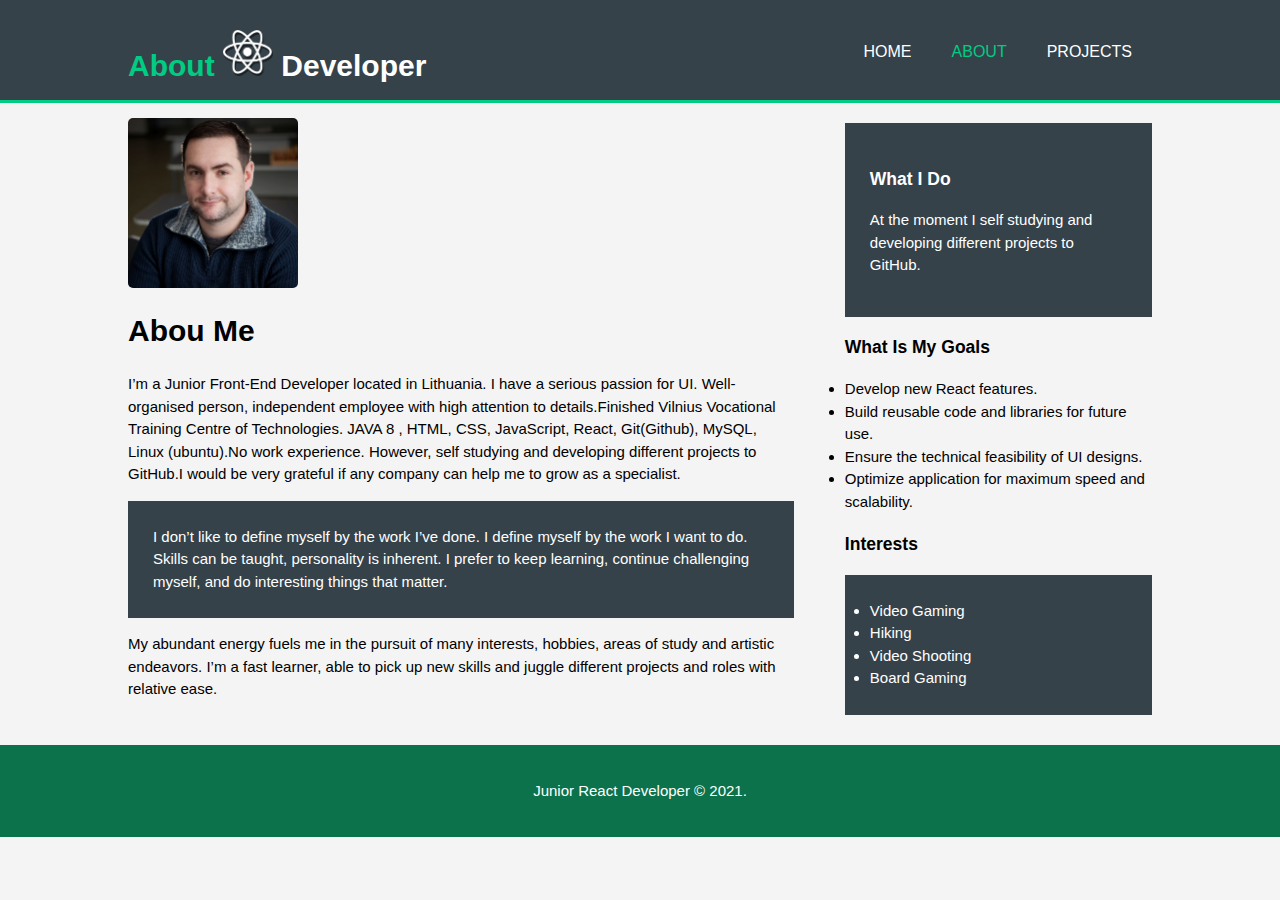
==== about.html @ 5d3298d1 "My First commit" ====
<html lang="en">
  <head>
    <meta charset="UTF-8" />
    <meta http-equiv="X-UA-Compatible" content="IE=edge" />
    <meta name="viewport" content="width=device-width, initial-scale=1.0" />
    <meta name="description" content="Web design" />
    <meta name="keywords" content="What web is about" />
    <meta name="author" content="Vadim Sverbineko" />
    <title>|About</title>
    <link rel="stylesheet" href="css/style.css" />
  </head>
  <body>
    <header>
      <div class="container">
        <div id="branding">
          <h1>
            <span class="hightelight">About</span>
            <img
              id="reactImg"
              src="/img/kisspng-react-javascript-angularjs-ionic-atom-5b154be6709500.6532453515281223424611.jpg"
              alt="img"
            />
            Developer
          </h1>
        </div>
        <nav>
          <ul>
            <li><a href="Index.html">Home</a></li>
            <li class="current"><a href="about.html">About</a></li>
            <li><a href="projects.html">Projects</a></li>
          </ul>
        </nav>
      </div>
    </header>

    <section id="main">
      <div class="container">
        <article id="main-col">
          <img
            class="profile-img"
            src="/img/81562319_559339738130429_2413074663123976192_o.jpg"
            alt="img"
          />
          <h1 id="main-title">Abou Me</h1>
          <p>
            I’m a Junior Front-End Developer located in Lithuania. I have a
            serious passion for UI. Well-organised person, independent employee
            with high attention to details.Finished Vilnius Vocational Training
            Centre of Technologies. JAVA 8 , HTML, CSS, JavaScript, React,
            Git(Github), MySQL, Linux (ubuntu).No work experience. However, self
            studying and developing different projects to GitHub.I would be very
            grateful if any company can help me to grow as a specialist.
          </p>
          <p></p>
          <p class="dark">
            I don’t like to define myself by the work I’ve done. I define myself
            by the work I want to do. Skills can be taught, personality is
            inherent. I prefer to keep learning, continue challenging myself,
            and do interesting things that matter.
          </p>
          <p></p>
          <p>
            My abundant energy fuels me in the pursuit of many interests,
            hobbies, areas of study and artistic endeavors. I’m a fast learner,
            able to pick up new skills and juggle different projects and roles
            with relative ease.
          </p>
          <p></p>
        </article>

        <aside id="sidebar">
          <div class="dark">
            <h3>What I Do</h3>
            <p>
              At the moment I self studying and developing different projects to
              GitHub.
            </p>
          </div>
          <div>
            <h3>What Is My Goals</h3>
            <ul>
              <li>Develop new React features.</li>
              <li>Build reusable code and libraries for future use.</li>
              <li>Ensure the technical feasibility of UI designs.</li>
              <li>Optimize application for maximum speed and scalability.</li>
            </ul>
          </div>
          <div>
            <h3>Interests</h3>
            <ul class="dark">
              <li>Video Gaming</li>
              <li>Hiking</li>
              <li>Video Shooting</li>
              <li>Board Gaming</li>
            </ul>
          </div>
        </aside>
      </div>
    </section>

    <footer id="footer">
      <p>Junior React Developer &#169; 2021.</p>
    </footer>
  </body>
</html>
---- css/style.css ----
body {
  font-family: Arial, Helvetica, sans-serif;
  font-size: 15px;
  line-height: 1.5;
  padding: 0;
  margin: 0;
  background-color: #f4f4f4;
}
.phone_email {
  text-decoration: none;
  color: #00cc83;
}
ul {
  margin: 0;
  padding: 0;
}
.profile-img {
  margin-top: 15px;
  width: 170px;
  border-radius: 5px;
}
.button_1 {
  height: 35px;
  background: #00cc83;
  border: none;
  border-radius: 2px;
  padding-left: 20px;
  padding-right: 20px;
  color: #ffffff;
  margin-top: 5px;
  text-decoration: none;
}
.dark {
  padding: 25px;
  background: #35424a;
  color: #ffffff;
  margin-top: 10px;
  margin-bottom: 10px;
}
.container {
  width: 80%;
  margin: auto;
  overflow: hidden;
}
.projectImes {
  width: 220px;
}
.a {
  display: grid;
  grid-template-columns: 2fr 1fr;
}

.projectImes:hover {
  width: 500;
  height: auto;
}

header {
  background: #35424a;
  color: #ffffff;
  padding-top: 30px;
  min-height: 70px;
  border-bottom: #00cc83 3px solid;
}
header a {
  color: #ffffff;
  text-decoration: none;
  text-transform: uppercase;
  font-size: 16px;
}

header li {
  float: left;
  display: inline;
  padding: 0 20px 0 20px;
}

header #branding {
  float: left;
}
header #branding h1 {
  margin: 0;
}
header nav {
  float: right;
  margin-top: 10px;
}
header .hightelight,
header .current a {
  color: #00cc83;
}

header a:hover {
  color: #cccccc;
  font-weight: bold;
}

/* Main section */
#showcase {
  min-height: 400px;
  background: url("../img/photo-1497091071254-cc9b2ba7c48a.jfif") no-repeat
    center;
  text-align: center;
  color: #ffffff;
  background-color: black;
}

#showcase h1 {
  margin-top: 100px;
  font-size: 50px;
  margin-bottom: 10px;
}
#showcase p {
  font-size: 20px;
}
#newsletter {
  padding: 15px;
  color: #ffffff;
  background: #35424a;
}

#newsletter h1 {
  float: left;
}

#newsletter form {
  float: right;
  margin-top: 15px;
}

#newsletter input[type="email"] {
  padding: 16px;
  height: 25px;
  width: 260px;
}

/* Boxes */
#boxes {
  margin-top: 20px;
}

#boxes .box {
  float: left;
  text-align: center;
  width: 30%;
  padding: 10px;
}

#boxes .box img {
  width: 300px;
  height: 200px;
}

/* 
Sidebar */

aside#sidebar {
  float: right;
  width: 30%;
  margin-top: 10px;
}
aside#sidebar .quote input,
aside#sidebar .quote textarea {
  width: 100%;
  padding: 5px;
}

/* 
Main-loc */

article#main-col {
  float: left;
  width: 65%;
}
/* Servises */
ul#services li {
  list-style: none;
  padding: 20px;
  border: #cccccc solid 1px;
  margin-bottom: 5px;
  background: #e6e6e6;
}

footer {
  padding: 20px;
  margin-top: 20px;
  color: #ffffff;
  background-color: #0b724c;
  text-align: center;
}

.form-headers {
  margin: 7px 0 7px 0;
}

/* Media Queries */
@media (max-width: 768px) {
  header #branding,
  header nav,
  header nav li,
  #newsletter h1,
  #newsletter form,
  #boxes .box,
  article#main-col,
  aside#sidebar {
    float: none;
    text-align: center;
    width: 100%;
  }
  .a {
    display: contents;
  }

  header {
    padding-bottom: 20px;
  }
  #showcase h1 {
    margin-top: 40px;
  }
  #newsletter button,
  .quote button {
    display: block;
    width: 100%;
  }

  #newsletter form input[type="email"] {
    width: 100%;
    margin-bottom: 5px;
  }
  .text {
    display: none;
  }
  .projectImes:hover {
    width: 300px;
    height: auto;
  }
}
#reactImg {
  width: 50px;
}
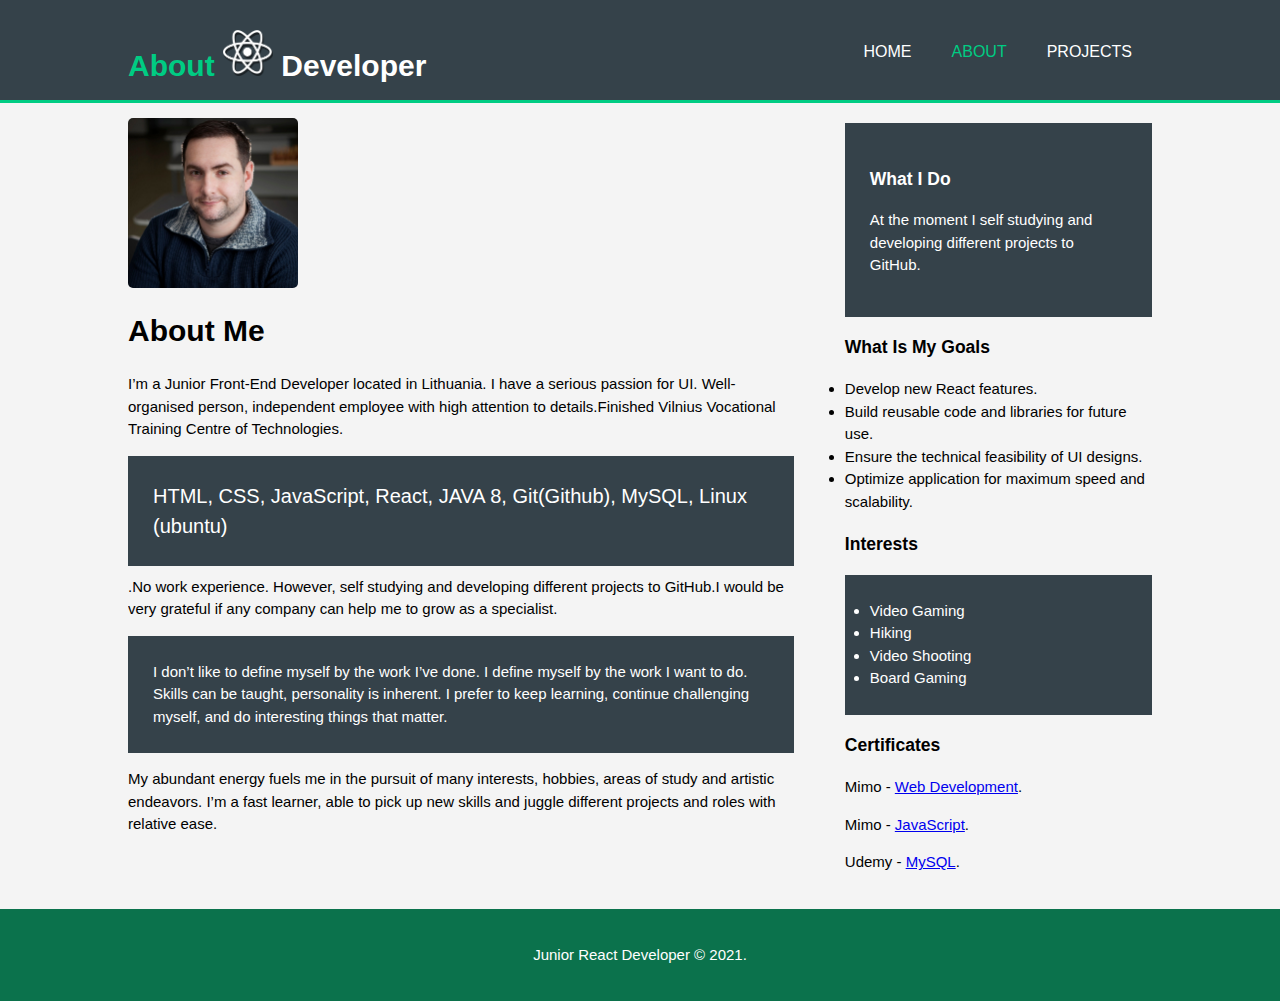
==== commit eeb24641: "Adding new files" ====
--- a/about.html
+++ b/about.html
@@ -41,13 +41,13 @@
             src="/img/81562319_559339738130429_2413074663123976192_o.jpg"
             alt="img"
           />
-          <h1 id="main-title">Abou Me</h1>
+          <h1 id="main-title">About Me</h1>
           <p>
             I’m a Junior Front-End Developer located in Lithuania. I have a
             serious passion for UI. Well-organised person, independent employee
             with high attention to details.Finished Vilnius Vocational Training
-            Centre of Technologies. JAVA 8 , HTML, CSS, JavaScript, React,
-            Git(Github), MySQL, Linux (ubuntu).No work experience. However, self
+            Centre of Technologies. <div class="dark"><div class="fat-text"> HTML, CSS, JavaScript, React, JAVA 8,
+            Git(Github), MySQL, Linux (ubuntu)</div></div> .No work experience. However, self
             studying and developing different projects to GitHub.I would be very
             grateful if any company can help me to grow as a specialist.
           </p>
@@ -94,6 +94,13 @@
               <li>Board Gaming</li>
             </ul>
           </div>
+          <div>
+            <h3>Certificates</h3>
+            <p>Mimo - <a href="/img/mimo-certificates-50.pdf">Web Development</a>.</p>
+            <p>Mimo - <a href="/img/mimo-certificates-139.pdf">JavaScript</a>.</p>
+            <p>Udemy - <a href="/img/UC.pdf">MySQL</a>.</p>
+           
+          </div>
         </aside>
       </div>
     </section>
--- a/css/style.css
+++ b/css/style.css
@@ -30,6 +30,7 @@
   margin-top: 5px;
   text-decoration: none;
 }
+
 .dark {
   padding: 25px;
   background: #35424a;
@@ -50,10 +51,10 @@
   grid-template-columns: 2fr 1fr;
 }
 
-.projectImes:hover {
+/* .projectImes:hover {
   width: 500;
   height: auto;
-}
+} */
 
 header {
   background: #35424a;
@@ -230,11 +231,15 @@
   .text {
     display: none;
   }
-  .projectImes:hover {
+  /* .projectImes:hover {
     width: 300px;
     height: auto;
-  }
+  } */
 }
 #reactImg {
   width: 50px;
 }
+
+.fat-text {
+  font-size: 20px;
+}
